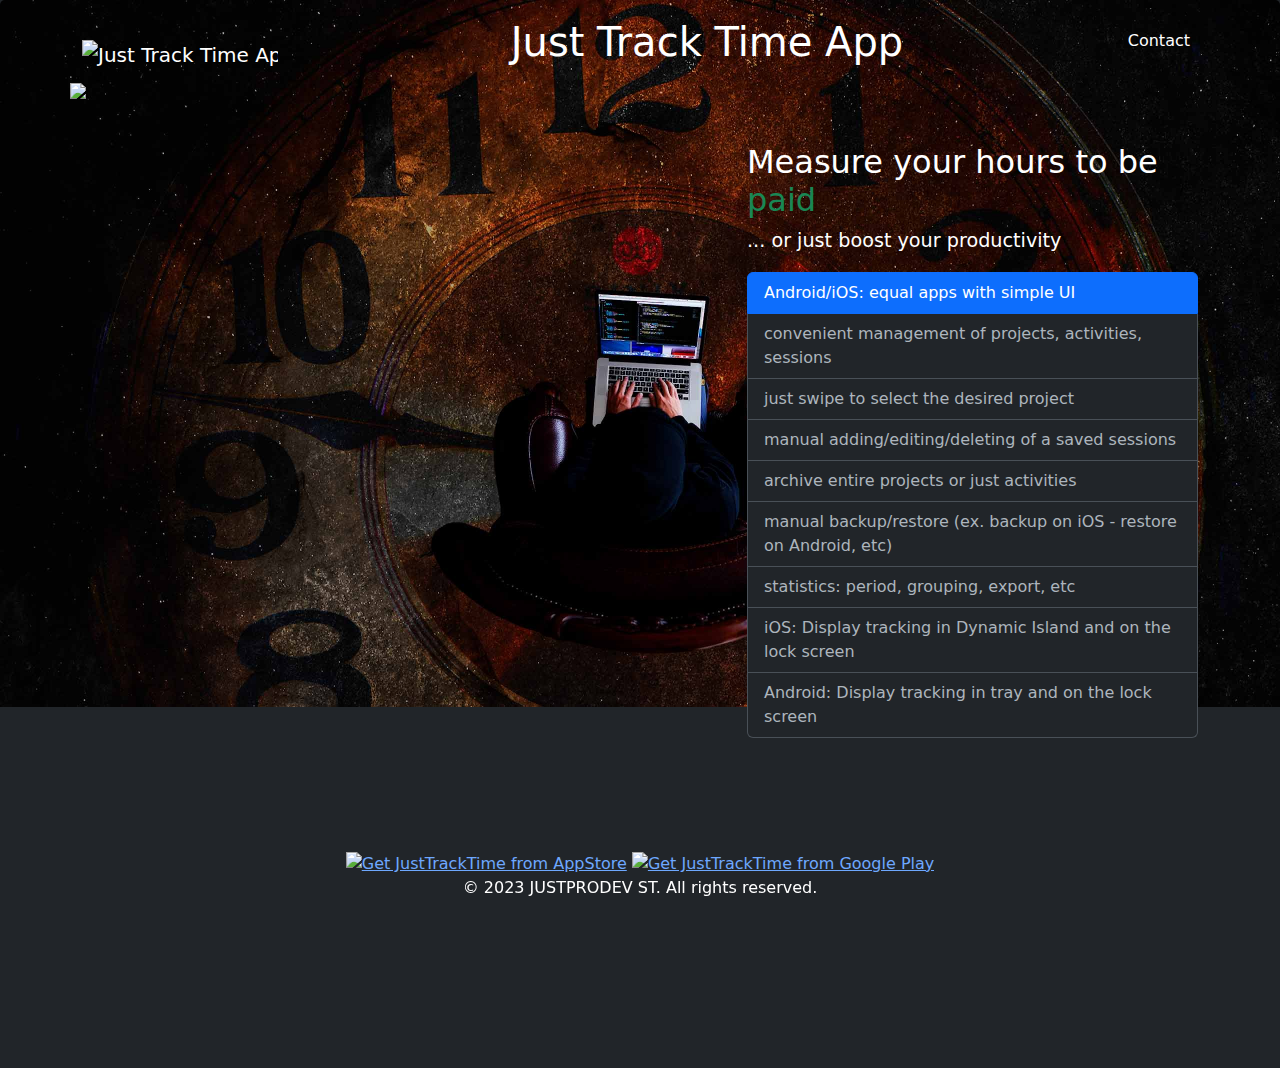
==== en/index.html @ 7db100cb "jtt site" ====
<!DOCTYPE html>
<html data-bs-theme="dark"><head>
	<meta name="generator" content="Hugo 0.110.0">
    <title>Just Track Time App</title>
    <meta charset="utf-8">
    <meta name="description" content='' />

    <meta name="dc.relation" content="https://justtracktime.com/" />
    <meta name="viewport" content="width=device-width, initial-scale=1, shrink-to-fit=no">

    <meta name="theme-color" media="(prefers-color-scheme: light)" content="#505050" />
    <meta name="theme-color" media="(prefers-color-scheme: dark)" content="white" />

    <link href="//fonts.googleapis.com/css?family=Open+Sans:400,300,700" rel="stylesheet" type="text/css">

    

    
    <link rel="stylesheet" href="/css/style.min.css" media="screen">


    <link rel="icon" href="https://justtracktime.com/images/logo.svg">

    <link href="https://cdn.jsdelivr.net/npm/@splidejs/splide@4.1.4/dist/css/splide.min.css" rel="stylesheet">

    <script>
        var features;
        var fi = 0;

        function highlightNextFeature() {
            features.children[fi].classList.remove("active")
            fi++;
            if (fi >= features.childElementCount) fi = 0;
            features.children[fi].classList.add("active")
        }

        document.addEventListener('DOMContentLoaded', function () {
            features = document.getElementById("features");

            features.children[0].classList.add("active")

            setInterval(highlightNextFeature, 3000)

            var headerScreen = document.getElementById('header-screen');
            const screenshotWidth = parseInt("350px");
            new ResizeSensor(headerScreen, function () {
                var diff = headerScreen.clientWidth - screenshotWidth;

                if (diff > 0 && window.innerWidth < 767) {
                    console.log('Needed padding is ' + diff);
                    headerScreen.children[0].style.marginLeft = diff / 2 + "px";
                    headerScreen.children[1].style.left = diff / 2 + "px";
                } else {
                    headerScreen.children[0].style.marginLeft = 0;
                    headerScreen.children[1].style.left = 0;
                }
            });
        });
    </script>

    <script src="https://justtracktime.com/js/ResizeSensor.js"></script>
    <script src="https://justtracktime.com/js//ElementQueries.js"></script>

    
    <script async src="https://www.googletagmanager.com/gtag/js?id=G-0EGJGYV2DJ"></script>
    <script>
        window.dataLayer = window.dataLayer || [];
        function gtag() { dataLayer.push(arguments); }
        gtag('js', new Date());

        gtag('config', 'G-0EGJGYV2DJ');
    </script>

</head><body><header class="jumbotron jumbotron-cover mb-0">
  <nav class="navbar navbar-expand-sm navbar-dark">
    <div class="container">
      <a class="navbar-brand" href="#" style="padding-top: 30px">
        <img alt="Just Track Time App" src="https://justtracktime.com/images/logo.svg" class="app-icon">
      </a>	
      <h1 style="width: 100%; text-align: center; padding-top: 10px;">Just Track Time App</h1>
      <ul class="navbar-nav ml-auto pr-0 d-none d-md-flex">
        
        <li class="nav-item">
          <a class="nav-link" href="mailto:jtt@justprodev.com">Contact</a>
        </li>
      </ul>
    </div>
  </nav>

  <div id="main-header" class="container header">
    <div class="row">      
      <div class="col-lg-6 header-screen" style="position: relative; display: inline;padding: 0; text-align: left" id="header-screen">
        
        
        <iframe src="https://justtracktime.com//screenshots.html" scrolling="no" style="width: 350px; height: 717.5px; padding: 16.18px;"></iframe>
        <img src="https://justtracktime.com/images/device.png" style="position: absolute; top: 0; left: 0; width: 350px;" />
      </div>
      <div class="col-lg-6 col-xl-5 offset-xl-1 header-description">
        <h2>Measure your hours to be <span class="text-success">paid</span></h2>
        <p>... or just boost your productivity</p>
        <ul class="list-group" id="features">
          <li class="list-group-item">Android/iOS: equal apps with simple UI</li>
          <li class="list-group-item">convenient management of projects, activities, sessions</li>
          <li class="list-group-item">just swipe to select the desired project</li>
          <li class="list-group-item">manual adding/editing/deleting of a saved sessions</li>
          <li class="list-group-item">archive entire projects or just activities</li>
          <li class="list-group-item">manual backup/restore (ex. backup on iOS - restore on Android, etc)</li>
          <li class="list-group-item">statistics: period, grouping, export, etc</li>
          <li class="list-group-item">iOS: Display tracking in Dynamic Island and on the lock screen</li>
          <li class="list-group-item">Android: Display tracking in tray and on the lock screen</li>
        </ul>
      </div>
    </div>
  </div>
</header><div id="content">

<div class="container">
    <br/>
    <br/>
    <br/>
    <br/>
</div>



        </div><footer class="footer fixed-bottom bg-dark">

  <div class="row footer-text">
    <div style="text-align: center">
      <a target='_blank' href='https://apps.apple.com/kz/app/airbapay/id6444242388?itsct=apps_box_link&itscg=30200'><img
          alt='Get JustTrackTime from AppStore' width='140'
          src='https://apple-resources.s3.amazonaws.com/media-badges/download-on-the-app-store/black/en-us.svg' /></a>
      <a target='_blank'
        href='https://play.google.com/store/apps/details?id=com.justprodev.tracktime&pcampaignid=pcampaignidMKT-Other-global-all-co-prtnr-py-PartBadge-Mar2515-1'><img
          alt='Get JustTrackTime from Google Play' width='180'
          src='https://play.google.com/intl/en_us/badges/static/images/badges/en_badge_web_generic.png' /></a>
    </div>
    
    <div class="col-12 col-md text-center text-md-left nav-link text-white">&copy; 2023 JUSTPRODEV ST. All rights reserved.</div>

    

    
    

    <script src="/js/bundle.min.js" defer></script>
    
</footer></body>
</html>
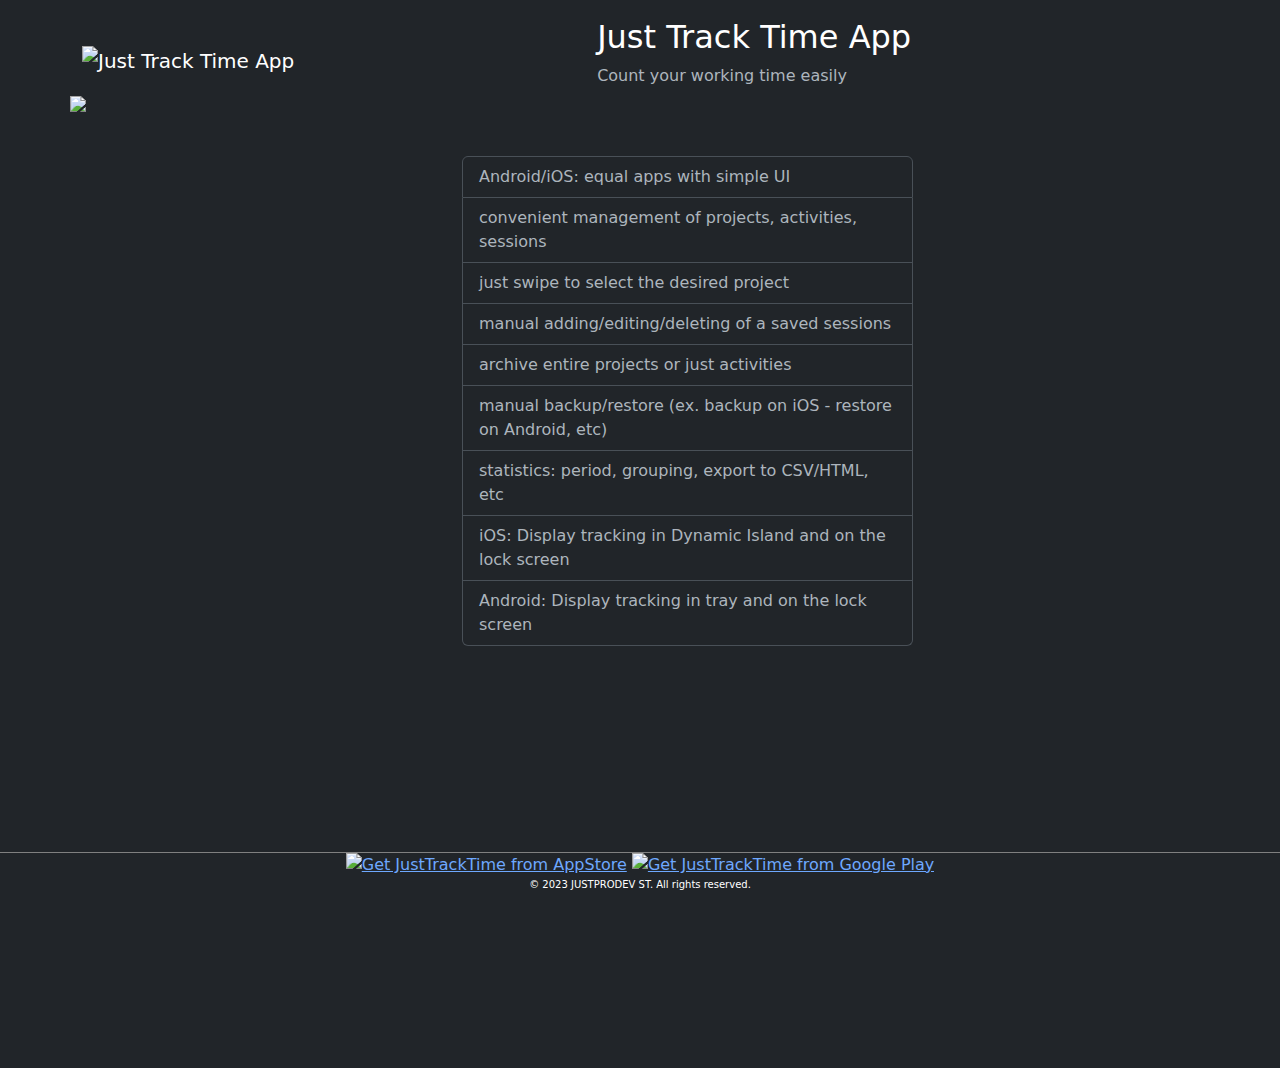
==== commit c35854d7: "simplify" ====
--- a/en/index.html
+++ b/en/index.html
@@ -3,13 +3,29 @@
 	<meta name="generator" content="Hugo 0.110.0">
     <title>Just Track Time App</title>
     <meta charset="utf-8">
-    <meta name="description" content='' />
-
     <meta name="dc.relation" content="https://justtracktime.com/" />
     <meta name="viewport" content="width=device-width, initial-scale=1, shrink-to-fit=no">
 
     <meta name="theme-color" media="(prefers-color-scheme: light)" content="#505050" />
     <meta name="theme-color" media="(prefers-color-scheme: dark)" content="white" />
+
+    <link rel="canonical" href="https://justtracktime.com/en/" />
+    <meta name="description" content='Time tracking tool for Freelancers' />
+    <meta property="og:site_name" content='Just Track Time App'>
+    <link property="og:url" href="https://justtracktime.com/en/" />
+    <meta property="og:title" content='Just Track Time App'>
+    <meta property="og:type" content="website">
+    <meta property="og:image" content="https://justtracktime.com/images/banner.jpg">
+    <meta property="og:description" content='Time tracking tool for Freelancers' />
+    <meta property="twitter:title" content='Just Track Time App'>
+    <meta property="twitter:image" content="https://justtracktime.com/images/banner.jpg">
+    <meta content="summary_large_image" name="twitter:card">
+    
+    <meta content="https://justtracktime.com/images/banner.jpg" property="twitter:image">
+    <meta content='Just Track Time App' property="twitter:title">
+    
+
+
 
     <link href="//fonts.googleapis.com/css?family=Open+Sans:400,300,700" rel="stylesheet" type="text/css">
 
@@ -20,43 +36,8 @@
 
 
     <link rel="icon" href="https://justtracktime.com/images/logo.svg">
-
-    <link href="https://cdn.jsdelivr.net/npm/@splidejs/splide@4.1.4/dist/css/splide.min.css" rel="stylesheet">
-
-    <script>
-        var features;
-        var fi = 0;
-
-        function highlightNextFeature() {
-            features.children[fi].classList.remove("active")
-            fi++;
-            if (fi >= features.childElementCount) fi = 0;
-            features.children[fi].classList.add("active")
-        }
-
-        document.addEventListener('DOMContentLoaded', function () {
-            features = document.getElementById("features");
-
-            features.children[0].classList.add("active")
-
-            setInterval(highlightNextFeature, 3000)
-
-            var headerScreen = document.getElementById('header-screen');
-            const screenshotWidth = parseInt("350px");
-            new ResizeSensor(headerScreen, function () {
-                var diff = headerScreen.clientWidth - screenshotWidth;
-
-                if (diff > 0 && window.innerWidth < 767) {
-                    console.log('Needed padding is ' + diff);
-                    headerScreen.children[0].style.marginLeft = diff / 2 + "px";
-                    headerScreen.children[1].style.left = diff / 2 + "px";
-                } else {
-                    headerScreen.children[0].style.marginLeft = 0;
-                    headerScreen.children[1].style.left = 0;
-                }
-            });
-        });
-    </script>
+    
+    
 
     <script src="https://justtracktime.com/js/ResizeSensor.js"></script>
     <script src="https://justtracktime.com/js//ElementQueries.js"></script>
@@ -77,27 +58,27 @@
       <a class="navbar-brand" href="#" style="padding-top: 30px">
         <img alt="Just Track Time App" src="https://justtracktime.com/images/logo.svg" class="app-icon">
       </a>	
-      <h1 style="width: 100%; text-align: center; padding-top: 10px;">Just Track Time App</h1>
+      <div>
+        <h2 style="width: 100%; text-align: center; padding-top: 10px;">Just Track Time App</h2>
+        Count your working time easily
+      </div>
+      
       <ul class="navbar-nav ml-auto pr-0 d-none d-md-flex">
         
-        <li class="nav-item">
-          <a class="nav-link" href="mailto:jtt@justprodev.com">Contact</a>
-        </li>
+        
       </ul>
     </div>
   </nav>
 
   <div id="main-header" class="container header">
     <div class="row">      
-      <div class="col-lg-6 header-screen" style="position: relative; display: inline;padding: 0; text-align: left" id="header-screen">
+      <div class="col-lg-3 header-screen" style="position: relative; display: inline;padding: 0; text-align: left" id="header-screen">
         
         
         <iframe src="https://justtracktime.com//screenshots.html" scrolling="no" style="width: 350px; height: 717.5px; padding: 16.18px;"></iframe>
         <img src="https://justtracktime.com/images/device.png" style="position: absolute; top: 0; left: 0; width: 350px;" />
       </div>
-      <div class="col-lg-6 col-xl-5 offset-xl-1 header-description">
-        <h2>Measure your hours to be <span class="text-success">paid</span></h2>
-        <p>... or just boost your productivity</p>
+      <div class="col-xl-5 offset-xl-1 header-description">
         <ul class="list-group" id="features">
           <li class="list-group-item">Android/iOS: equal apps with simple UI</li>
           <li class="list-group-item">convenient management of projects, activities, sessions</li>
@@ -105,7 +86,7 @@
           <li class="list-group-item">manual adding/editing/deleting of a saved sessions</li>
           <li class="list-group-item">archive entire projects or just activities</li>
           <li class="list-group-item">manual backup/restore (ex. backup on iOS - restore on Android, etc)</li>
-          <li class="list-group-item">statistics: period, grouping, export, etc</li>
+          <li class="list-group-item">statistics: period, grouping, export to CSV/HTML, etc</li>
           <li class="list-group-item">iOS: Display tracking in Dynamic Island and on the lock screen</li>
           <li class="list-group-item">Android: Display tracking in tray and on the lock screen</li>
         </ul>
@@ -123,20 +104,19 @@
 
 
 
-        </div><footer class="footer fixed-bottom bg-dark">
-
-  <div class="row footer-text">
+        </div><footer class="footer fixed-bottom bg-dark"> 
+  <div style="border-style: solid;border-bottom: 0;border-right: 0;border-left: 0;border-color: gray; border-width: 1px">
     <div style="text-align: center">
       <a target='_blank' href='https://apps.apple.com/kz/app/airbapay/id6444242388?itsct=apps_box_link&itscg=30200'><img
-          alt='Get JustTrackTime from AppStore' width='140'
+          alt='Get JustTrackTime from AppStore' width='110'
           src='https://apple-resources.s3.amazonaws.com/media-badges/download-on-the-app-store/black/en-us.svg' /></a>
       <a target='_blank'
         href='https://play.google.com/store/apps/details?id=com.justprodev.tracktime&pcampaignid=pcampaignidMKT-Other-global-all-co-prtnr-py-PartBadge-Mar2515-1'><img
-          alt='Get JustTrackTime from Google Play' width='180'
+          alt='Get JustTrackTime from Google Play' width='144'
           src='https://play.google.com/intl/en_us/badges/static/images/badges/en_badge_web_generic.png' /></a>
     </div>
     
-    <div class="col-12 col-md text-center text-md-left nav-link text-white">&copy; 2023 JUSTPRODEV ST. All rights reserved.</div>
+    <div class="col-12 col-md text-center text-md-left nav-link text-white" style="padding-bottom: 8px; font-size: 10px">&copy; 2023 JUSTPRODEV ST. All rights reserved.</div>
 
     
 
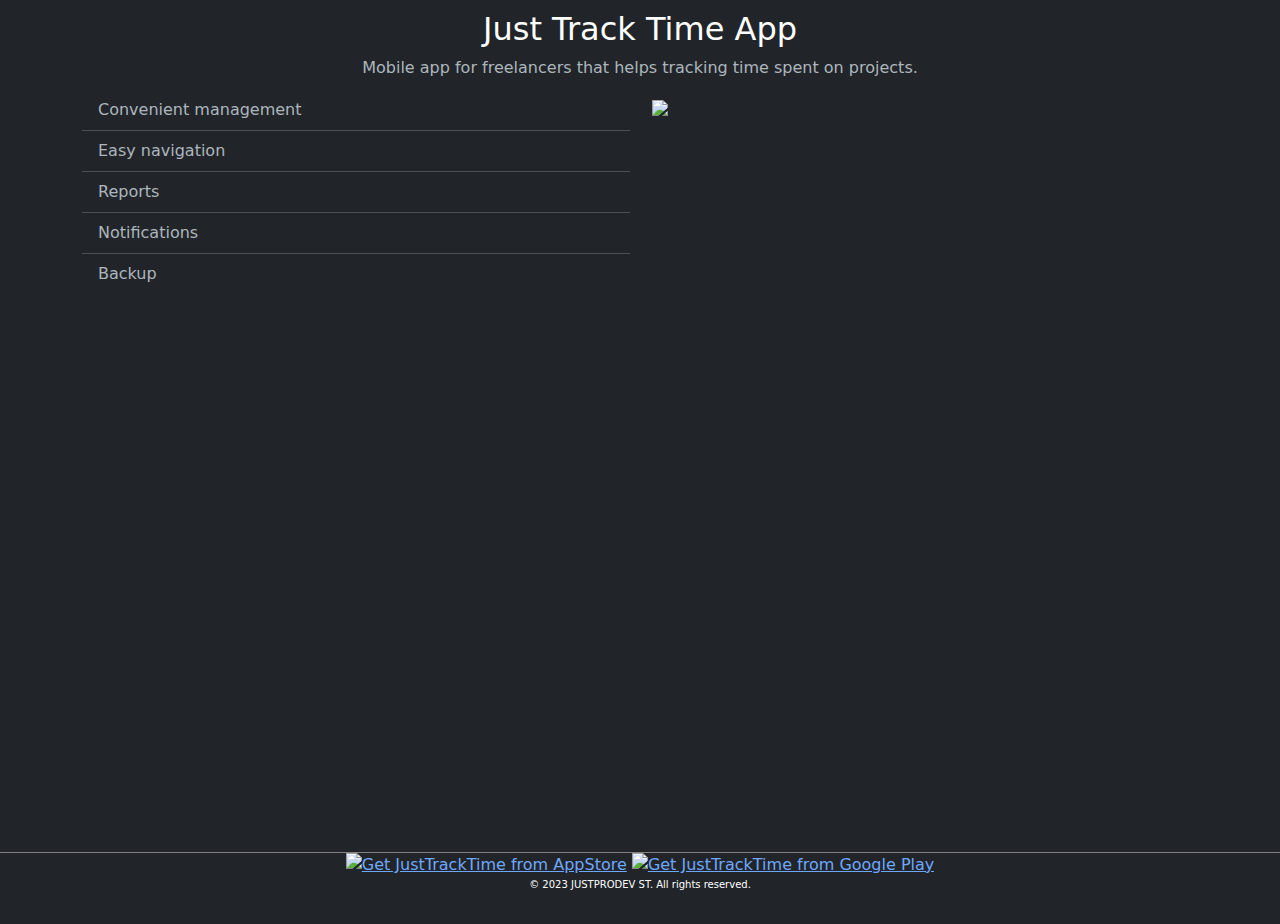
==== commit 06721602: "simplify" ====
--- a/en/index.html
+++ b/en/index.html
@@ -4,7 +4,7 @@
     <title>Just Track Time App</title>
     <meta charset="utf-8">
     <meta name="dc.relation" content="https://justtracktime.com/" />
-    <meta name="viewport" content="width=device-width, initial-scale=1, shrink-to-fit=no">
+    <meta name="viewport" content="width=device-width, initial-scale=1, shrink-to-fit=yes">
 
     <meta name="theme-color" media="(prefers-color-scheme: light)" content="#505050" />
     <meta name="theme-color" media="(prefers-color-scheme: dark)" content="white" />
@@ -40,7 +40,7 @@
     
 
     <script src="https://justtracktime.com/js/ResizeSensor.js"></script>
-    <script src="https://justtracktime.com/js//ElementQueries.js"></script>
+    <script src="https://justtracktime.com/js/ElementQueries.js"></script>
 
     
     <script async src="https://www.googletagmanager.com/gtag/js?id=G-0EGJGYV2DJ"></script>
@@ -52,55 +52,41 @@
         gtag('config', 'G-0EGJGYV2DJ');
     </script>
 
-</head><body><header class="jumbotron jumbotron-cover mb-0">
-  <nav class="navbar navbar-expand-sm navbar-dark">
-    <div class="container">
-      <a class="navbar-brand" href="#" style="padding-top: 30px">
-        <img alt="Just Track Time App" src="https://justtracktime.com/images/logo.svg" class="app-icon">
-      </a>	
-      <div>
-        <h2 style="width: 100%; text-align: center; padding-top: 10px;">Just Track Time App</h2>
-        Count your working time easily
-      </div>
-      
-      <ul class="navbar-nav ml-auto pr-0 d-none d-md-flex">
-        
-        
-      </ul>
-    </div>
-  </nav>
-
-  <div id="main-header" class="container header">
-    <div class="row">      
-      <div class="col-lg-3 header-screen" style="position: relative; display: inline;padding: 0; text-align: left" id="header-screen">
-        
-        
-        <iframe src="https://justtracktime.com//screenshots.html" scrolling="no" style="width: 350px; height: 717.5px; padding: 16.18px;"></iframe>
-        <img src="https://justtracktime.com/images/device.png" style="position: absolute; top: 0; left: 0; width: 350px;" />
-      </div>
-      <div class="col-xl-5 offset-xl-1 header-description">
-        <ul class="list-group" id="features">
-          <li class="list-group-item">Android/iOS: equal apps with simple UI</li>
-          <li class="list-group-item">convenient management of projects, activities, sessions</li>
-          <li class="list-group-item">just swipe to select the desired project</li>
-          <li class="list-group-item">manual adding/editing/deleting of a saved sessions</li>
-          <li class="list-group-item">archive entire projects or just activities</li>
-          <li class="list-group-item">manual backup/restore (ex. backup on iOS - restore on Android, etc)</li>
-          <li class="list-group-item">statistics: period, grouping, export to CSV/HTML, etc</li>
-          <li class="list-group-item">iOS: Display tracking in Dynamic Island and on the lock screen</li>
-          <li class="list-group-item">Android: Display tracking in tray and on the lock screen</li>
-        </ul>
-      </div>
-    </div>
+</head><body><header>
+  <div id="container" style="padding: 10px; text-align: center">
+      <h2>Just Track Time App</h2>
+      Mobile app for freelancers that helps tracking time spent on projects.
   </div>
 </header><div id="content">
 
 <div class="container">
-    <br/>
-    <br/>
-    <br/>
-    <br/>
+    <div class="row justify-content-center">
+        <div class="col">
+            <ul class="list-group list-group-flush" id="features">
+                <li class="list-group-item">Convenient management</li>
+                <li class="list-group-item">Easy navigation</li>
+                <li class="list-group-item">Reports</li>
+                <li class="list-group-item">Notifications</li>
+                <li class="list-group-item">Backup</li>
+            </ul>
+        </div>
+
+        <div class="col" style="padding: 10px">
+            
+            <div style="position: relative; padding: 0;width: 350px; height: 717.5px;">
+                <iframe src="https://justtracktime.com//screenshots.html" scrolling="no"
+                    style="position: absolute; top: 0; left: 0; width: 350px; height: 717.5px; padding: 16.18px;"></iframe>
+                <img src="https://justtracktime.com/images/device.png"
+                    style="position: absolute; top: 0; left: 0; width: 350px;" />
+            </div>
+        </div>
+    </div>
 </div>
+<br />
+<br />
+<br />
+<br />
+
 
 
 
